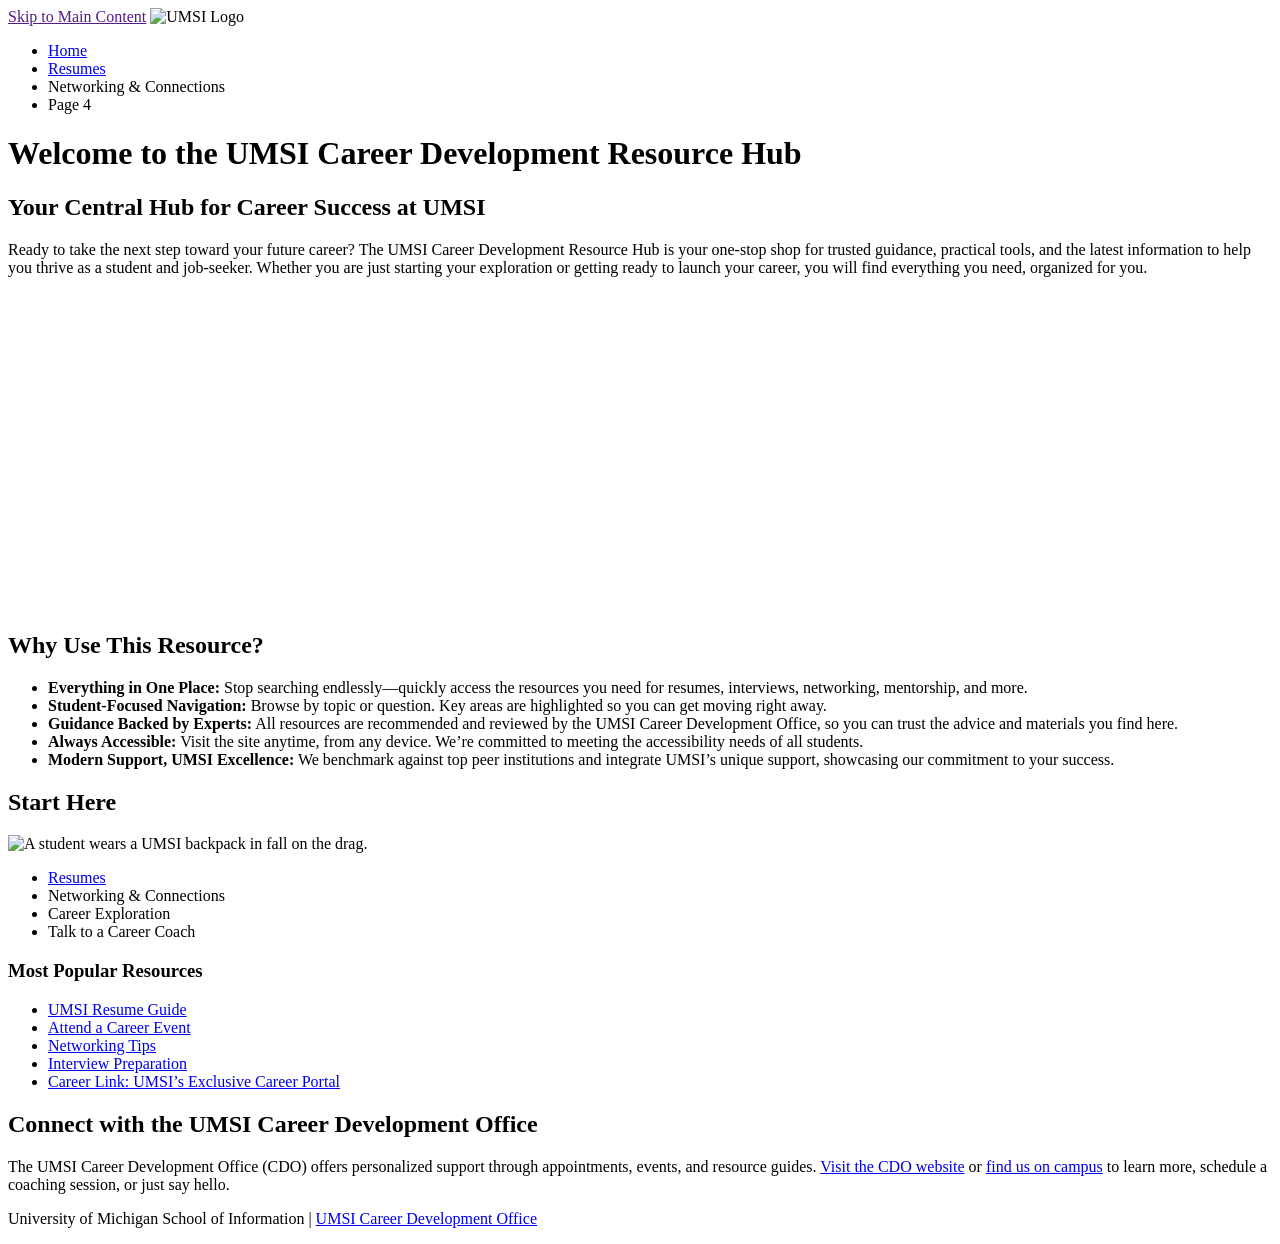
==== index.html @ 0fbd6847 "Add files via upload" ====
<!DOCTYPE html>
<html lang="en">
<head>
    <meta charset="UTF-8">
    <meta name="viewport" content="width=device-width, initial-scale=1.0">
    <title>MSI Career Development Resource Hub</title>
</head>
<body>

    <header>
  <a href = "">Skip to Main Content</a>
        <img src="images/UMSI_signature_vertical_informal_solidblue.jpg" alt="UMSI Logo">
        <nav>
            <ul>
                <li><a href = "index.html">Home</a></li>
                <li><a href = "resume.html">Resumes</a></li>
                <li><a>Networking & Connections</a></li>
                <li><a>Page 4</a></li>
            </ul>
        </nav>
    <h1>Welcome to the UMSI Career Development Resource Hub</h1>

    </header>
    <main>
    <section>
      <h2>Your Central Hub for Career Success at UMSI</h2>
      <p>
        Ready to take the next step toward your future career? The UMSI Career Development Resource Hub is your one-stop shop for trusted guidance, practical tools, and the latest information to help you thrive as a student and job-seeker. Whether you are just starting your exploration or getting ready to launch your career, you will find everything you need, organized for you.
      </p>
      <iframe width="560" height="315" src="https://www.youtube.com/embed/GSjGeDYJ5Nk?si=qhxJPRTIT___x8hG" title="YouTube video player" frameborder="0" allow="accelerometer; autoplay; clipboard-write; encrypted-media; gyroscope; picture-in-picture; web-share" referrerpolicy="strict-origin-when-cross-origin" allowfullscreen></iframe>
    </section>

    <section>
      <h2>Why Use This Resource?</h2>


      <ul>
        <li><strong>Everything in One Place:</strong> Stop searching endlessly—quickly access the resources you need for resumes, interviews, networking, mentorship, and more.</li>
        <li><strong>Student-Focused Navigation:</strong> Browse by topic or question. Key areas are highlighted so you can get moving right away.</li>
        <li><strong>Guidance Backed by Experts:</strong> All resources are recommended and reviewed by the UMSI Career Development Office, so you can trust the advice and materials you find here.</li>
        <li><strong>Always Accessible:</strong> Visit the site anytime, from any device. We’re committed to meeting the accessibility needs of all students.</li>
        <li><strong>Modern Support, UMSI Excellence:</strong> We benchmark against top peer institutions and integrate UMSI’s unique support, showcasing our commitment to your success.</li>
      </ul>
    </section>
        <section>
      <h2>Start Here</h2>
      <div>
        <img src="images/UMSI_CampusFall_UMSIBackpack_02.jpg" alt="A student wears a UMSI backpack in fall on the drag.">
        <ul>
            <li><a href="resume.html">Resumes</a></li>
            <li><a>Networking & Connections</a></li>
            <li><a>Career Exploration</a></li>
            <li><a>Talk to a Career Coach</a></li>
        </ul>
       

      </div>
      <div>
        <h3>Most Popular Resources</h3>
        <ul>
          <li><a href="https://docs.google.com/document/d/1_1GfDJyVGIgE82MZjVhuWT_aB_2Hcj1NN62FUCXoR_o/edit?tab=t.0" target="_blank">UMSI Resume Guide</a></li>
          <li><a href="https://umich.instructure.com/courses/137916/pages/attend-an-event" target="_blank">Attend a Career Event</a></li>
          <li><a href="https://docs.google.com/document/d/18HMt79BU8ovGf9z7_P7No5tuwUS6qHNW5u0sgrepLtE/edit?tab=t.0" target="_blank">Networking Tips</a></li>
          <li><a href="https://docs.google.com/presentation/d/15n-XqsFEntdbkZz89K-ohf7Or1NnCt5CQNDG-6fh2a0/edit?usp=sharing"target="_blank">Interview Preparation</a></li>
          <li><a href="https://si-umich.12twenty.com/Login" target="_blank">Career Link: UMSI’s Exclusive Career Portal</a></li>
        </ul>
      </div>
    </section>
    <section>
      <h2>Connect with the UMSI Career Development Office</h2>
      <p>
        The UMSI Career Development Office (CDO) offers personalized support through appointments, events, and resource guides. <a href="https://umich.instructure.com/courses/137916" target="_blank">Visit the CDO website</a> or <a href="https://www.si.umich.edu/about-umsi/getting-umsi" target="_blank">find us on campus</a> to learn more, schedule a coaching session, or just say hello.
      </p>
    </section>
       
        <!-- Content taken & modified from UMGPT with the prompt, "Write me a webpage of intro content to help meet the following requirements - this is for the home page": and then pasted in the client objectives & project requirements"
        UMGPT. (2025). UMGPT ( GPT-4.1 August 25th version) [Large language model]. -->
    </main>
    <footer>
        <p>University of Michigan School of Information | <a href="https://umich.instructure.com/courses/137916">UMSI Career Development Office </a></p>
        </footer>
</body>
</html>
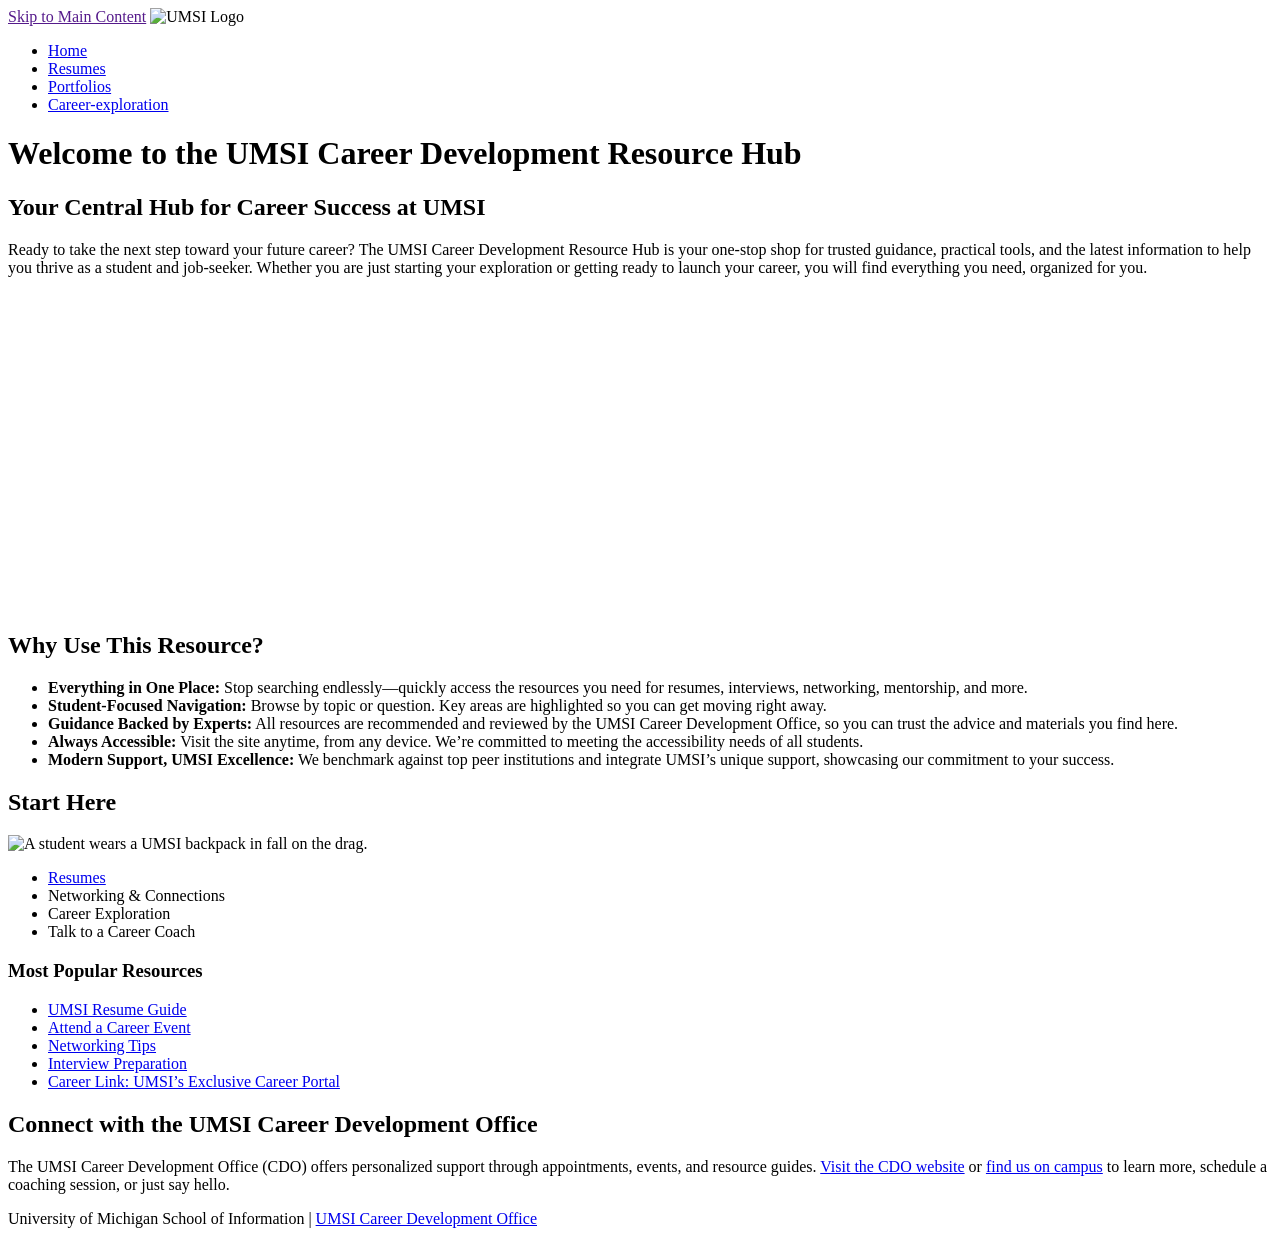
==== commit 16c5b6bb: "Add files via upload" ====
--- a/index.html
+++ b/index.html
@@ -14,8 +14,8 @@
             <ul>
                 <li><a href = "index.html">Home</a></li>
                 <li><a href = "resume.html">Resumes</a></li>
-                <li><a>Networking & Connections</a></li>
-                <li><a>Page 4</a></li>
+                <li><a href = "portfolios.html">Portfolios</a></li>
+                <li><a href = "career-exploration.html">Career-exploration</a></li>
             </ul>
         </nav>
     <h1>Welcome to the UMSI Career Development Resource Hub</h1>
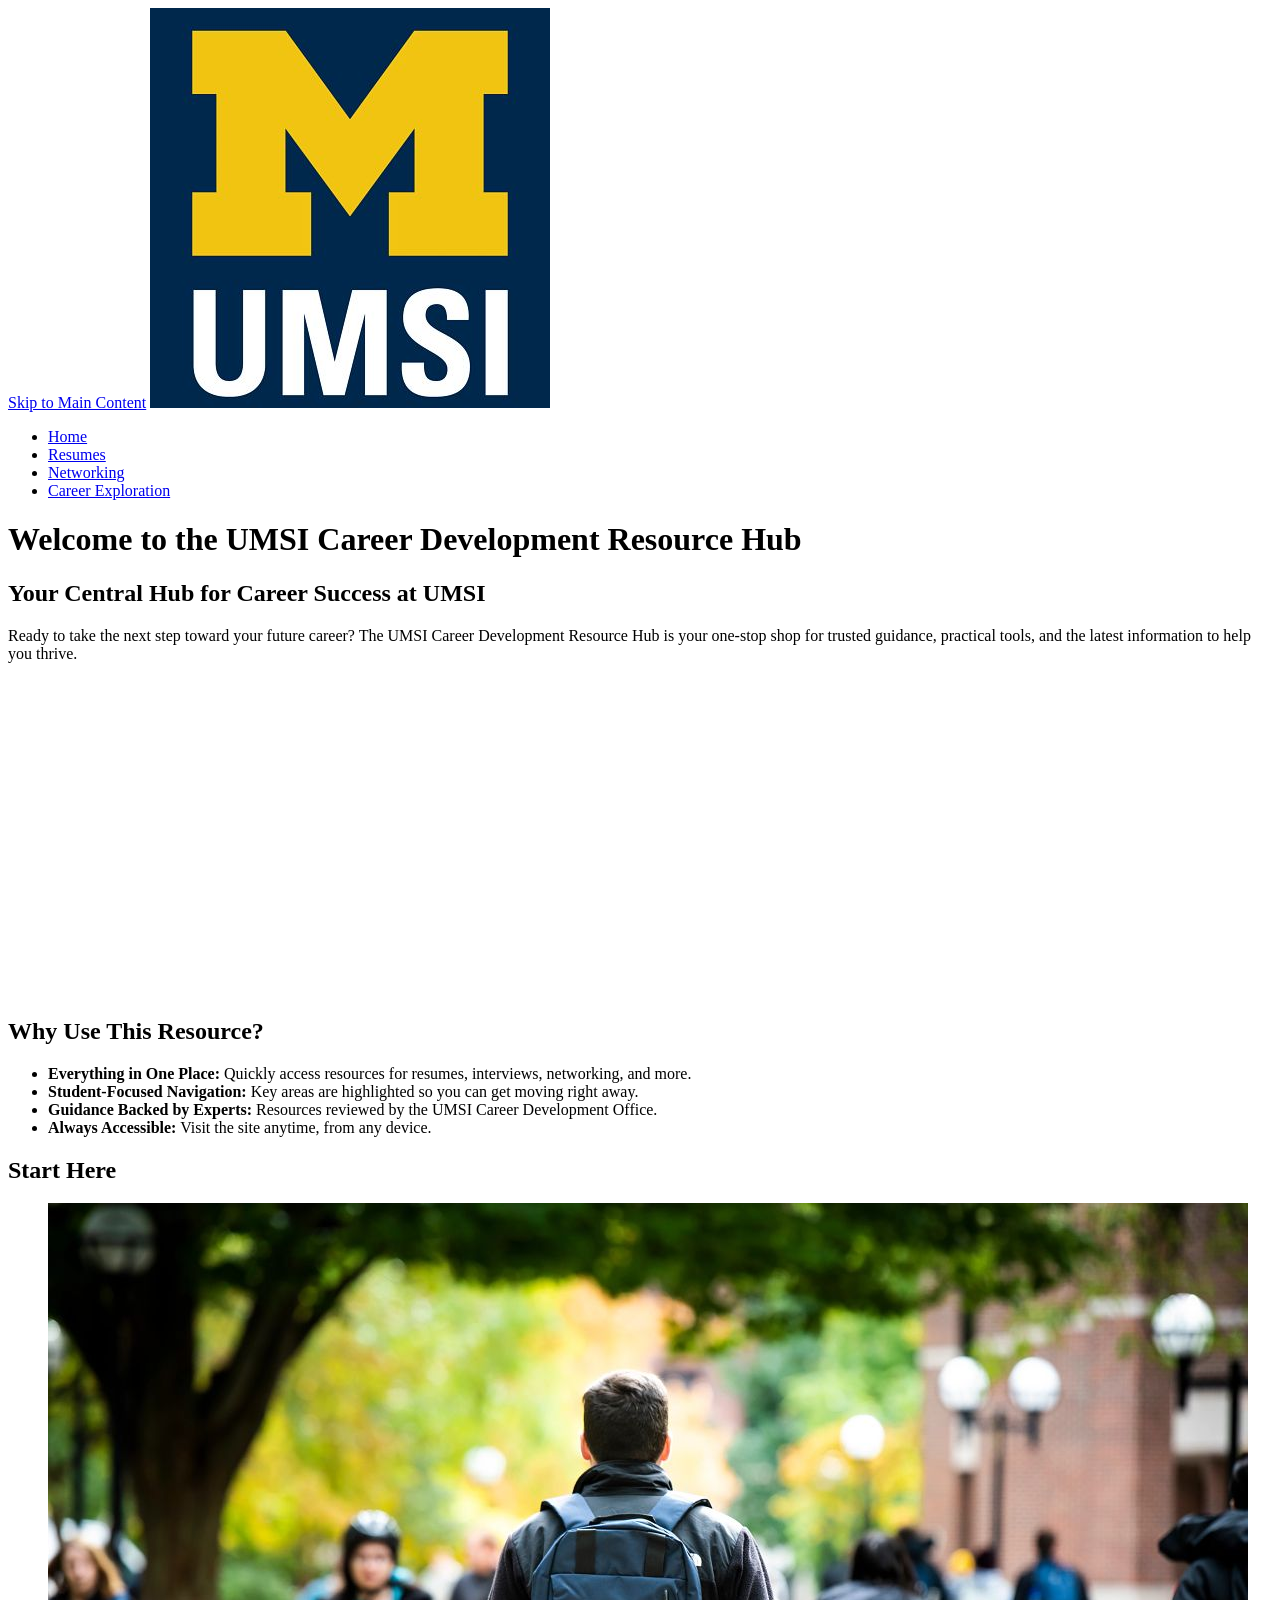
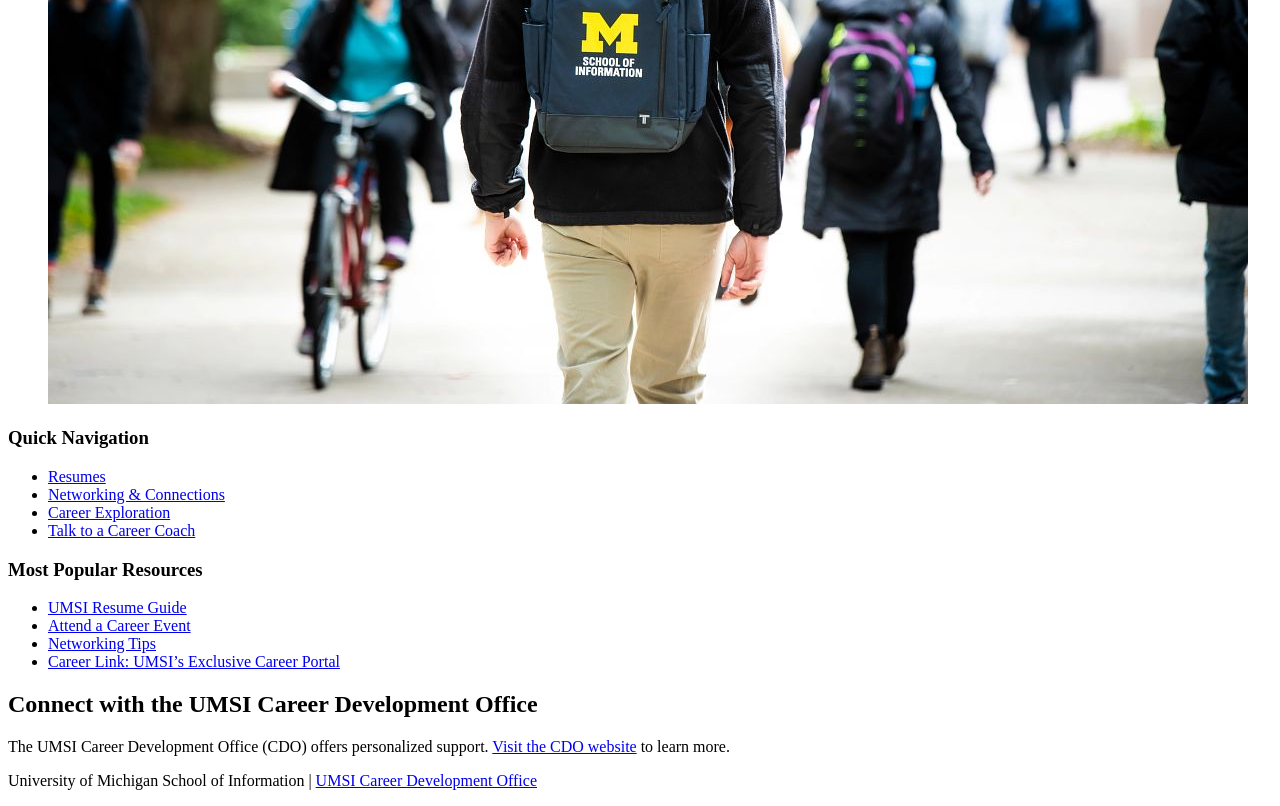
==== commit c73ca0d8: "Add files via upload" ====
--- a/index.html
+++ b/index.html
@@ -8,76 +8,76 @@
 <body>
 
     <header>
-  <a href = "">Skip to Main Content</a>
-        <img src="images/UMSI_signature_vertical_informal_solidblue.jpg" alt="UMSI Logo">
+        <a href="#main">Skip to Main Content</a>
+        <img src="images/UMSI_signature_vertical_informal_solidblue.jpg" alt="University of Michigan School of Information Logo">
         <nav>
             <ul>
-                <li><a href = "index.html">Home</a></li>
-                <li><a href = "resume.html">Resumes</a></li>
-                <li><a href = "portfolios.html">Portfolios</a></li>
-                <li><a href = "career-exploration.html">Career-exploration</a></li>
+                <li><a href="index.html" aria-current="page">Home</a></li>
+                <li><a href="resume.html">Resumes</a></li>
+                <li><a href="networking.html">Networking</a></li>
+                <li><a href="career_exploration.html">Career Exploration</a></li>
             </ul>
         </nav>
-    <h1>Welcome to the UMSI Career Development Resource Hub</h1>
+        <h1>Welcome to the UMSI Career Development Resource Hub</h1>
+    </header>
 
-    </header>
-    <main>
-    <section>
-      <h2>Your Central Hub for Career Success at UMSI</h2>
-      <p>
-        Ready to take the next step toward your future career? The UMSI Career Development Resource Hub is your one-stop shop for trusted guidance, practical tools, and the latest information to help you thrive as a student and job-seeker. Whether you are just starting your exploration or getting ready to launch your career, you will find everything you need, organized for you.
-      </p>
-      <iframe width="560" height="315" src="https://www.youtube.com/embed/GSjGeDYJ5Nk?si=qhxJPRTIT___x8hG" title="YouTube video player" frameborder="0" allow="accelerometer; autoplay; clipboard-write; encrypted-media; gyroscope; picture-in-picture; web-share" referrerpolicy="strict-origin-when-cross-origin" allowfullscreen></iframe>
-    </section>
+    <main id="main">
+        <section>
+            <h2>Your Central Hub for Career Success at UMSI</h2>
+            <p>
+                Ready to take the next step toward your future career? The UMSI Career Development Resource Hub is your one-stop shop for trusted guidance, practical tools, and the latest information to help you thrive.
+            </p>
+            <iframe width="560" height="315" src="https://www.youtube.com/embed/GSjGeDYJ5Nk?si=qhxJPRTIT___x8hG" title="Introduction to UMSI Career Services" frameborder="0" allow="accelerometer; autoplay; clipboard-write; encrypted-media; gyroscope; picture-in-picture; web-share" referrerpolicy="strict-origin-when-cross-origin" allowfullscreen></iframe>
+        </section>
 
-    <section>
-      <h2>Why Use This Resource?</h2>
+        <section>
+            <h2>Why Use This Resource?</h2>
+            <ul>
+                <li><strong>Everything in One Place:</strong> Quickly access resources for resumes, interviews, networking, and more.</li>
+                <li><strong>Student-Focused Navigation:</strong> Key areas are highlighted so you can get moving right away.</li>
+                <li><strong>Guidance Backed by Experts:</strong> Resources reviewed by the UMSI Career Development Office.</li>
+                <li><strong>Always Accessible:</strong> Visit the site anytime, from any device.</li>
+            </ul>
+        </section>
 
+        <section>
+            <h2>Start Here</h2>
+            <figure>
+                <img src="images/UMSI_CampusFall_UMSIBackpack_02.jpg" alt="A student wearing a UMSI backpack walking on campus during fall.">
+            </figure>
+            
+            <div>
+                <h3>Quick Navigation</h3>
+                <ul>
+                    <li><a href="resume.html">Resumes</a></li>
+                    <li><a href="networking.html">Networking & Connections</a></li>
+                    <li><a href="career-exploration.html">Career Exploration</a></li>
+                    <li><a href="https://si-umich.12twenty.com/Login" target="_blank">Talk to a Career Coach</a></li>
+                </ul>
+            </div>
 
-      <ul>
-        <li><strong>Everything in One Place:</strong> Stop searching endlessly—quickly access the resources you need for resumes, interviews, networking, mentorship, and more.</li>
-        <li><strong>Student-Focused Navigation:</strong> Browse by topic or question. Key areas are highlighted so you can get moving right away.</li>
-        <li><strong>Guidance Backed by Experts:</strong> All resources are recommended and reviewed by the UMSI Career Development Office, so you can trust the advice and materials you find here.</li>
-        <li><strong>Always Accessible:</strong> Visit the site anytime, from any device. We’re committed to meeting the accessibility needs of all students.</li>
-        <li><strong>Modern Support, UMSI Excellence:</strong> We benchmark against top peer institutions and integrate UMSI’s unique support, showcasing our commitment to your success.</li>
-      </ul>
-    </section>
+            <div>
+                <h3>Most Popular Resources</h3>
+                <ul>
+                    <li><a href="https://docs.google.com/document/d/1_1GfDJyVGIgE82MZjVhuWT_aB_2Hcj1NN62FUCXoR_o/edit?tab=t.0" target="_blank">UMSI Resume Guide</a></li>
+                    <li><a href="https://umich.instructure.com/courses/137916/pages/attend-an-event" target="_blank">Attend a Career Event</a></li>
+                    <li><a href="https://docs.google.com/document/d/18HMt79BU8ovGf9z7_P7No5tuwUS6qHNW5u0sgrepLtE/edit?tab=t.0" target="_blank">Networking Tips</a></li>
+                    <li><a href="https://si-umich.12twenty.com/Login" target="_blank">Career Link: UMSI’s Exclusive Career Portal</a></li>
+                </ul>
+            </div>
+        </section>
+
         <section>
-      <h2>Start Here</h2>
-      <div>
-        <img src="images/UMSI_CampusFall_UMSIBackpack_02.jpg" alt="A student wears a UMSI backpack in fall on the drag.">
-        <ul>
-            <li><a href="resume.html">Resumes</a></li>
-            <li><a>Networking & Connections</a></li>
-            <li><a>Career Exploration</a></li>
-            <li><a>Talk to a Career Coach</a></li>
-        </ul>
-       
+            <h2>Connect with the UMSI Career Development Office</h2>
+            <p>
+                The UMSI Career Development Office (CDO) offers personalized support. <a href="https://umich.instructure.com/courses/137916" target="_blank">Visit the CDO website</a> to learn more.
+            </p>
+        </section>
+        
+        </main>
 
-      </div>
-      <div>
-        <h3>Most Popular Resources</h3>
-        <ul>
-          <li><a href="https://docs.google.com/document/d/1_1GfDJyVGIgE82MZjVhuWT_aB_2Hcj1NN62FUCXoR_o/edit?tab=t.0" target="_blank">UMSI Resume Guide</a></li>
-          <li><a href="https://umich.instructure.com/courses/137916/pages/attend-an-event" target="_blank">Attend a Career Event</a></li>
-          <li><a href="https://docs.google.com/document/d/18HMt79BU8ovGf9z7_P7No5tuwUS6qHNW5u0sgrepLtE/edit?tab=t.0" target="_blank">Networking Tips</a></li>
-          <li><a href="https://docs.google.com/presentation/d/15n-XqsFEntdbkZz89K-ohf7Or1NnCt5CQNDG-6fh2a0/edit?usp=sharing"target="_blank">Interview Preparation</a></li>
-          <li><a href="https://si-umich.12twenty.com/Login" target="_blank">Career Link: UMSI’s Exclusive Career Portal</a></li>
-        </ul>
-      </div>
-    </section>
-    <section>
-      <h2>Connect with the UMSI Career Development Office</h2>
-      <p>
-        The UMSI Career Development Office (CDO) offers personalized support through appointments, events, and resource guides. <a href="https://umich.instructure.com/courses/137916" target="_blank">Visit the CDO website</a> or <a href="https://www.si.umich.edu/about-umsi/getting-umsi" target="_blank">find us on campus</a> to learn more, schedule a coaching session, or just say hello.
-      </p>
-    </section>
-       
-        <!-- Content taken & modified from UMGPT with the prompt, "Write me a webpage of intro content to help meet the following requirements - this is for the home page": and then pasted in the client objectives & project requirements"
-        UMGPT. (2025). UMGPT ( GPT-4.1 August 25th version) [Large language model]. -->
-    </main>
     <footer>
         <p>University of Michigan School of Information | <a href="https://umich.instructure.com/courses/137916">UMSI Career Development Office </a></p>
-        </footer>
+    </footer>
 </body>
-</html>
+</html>
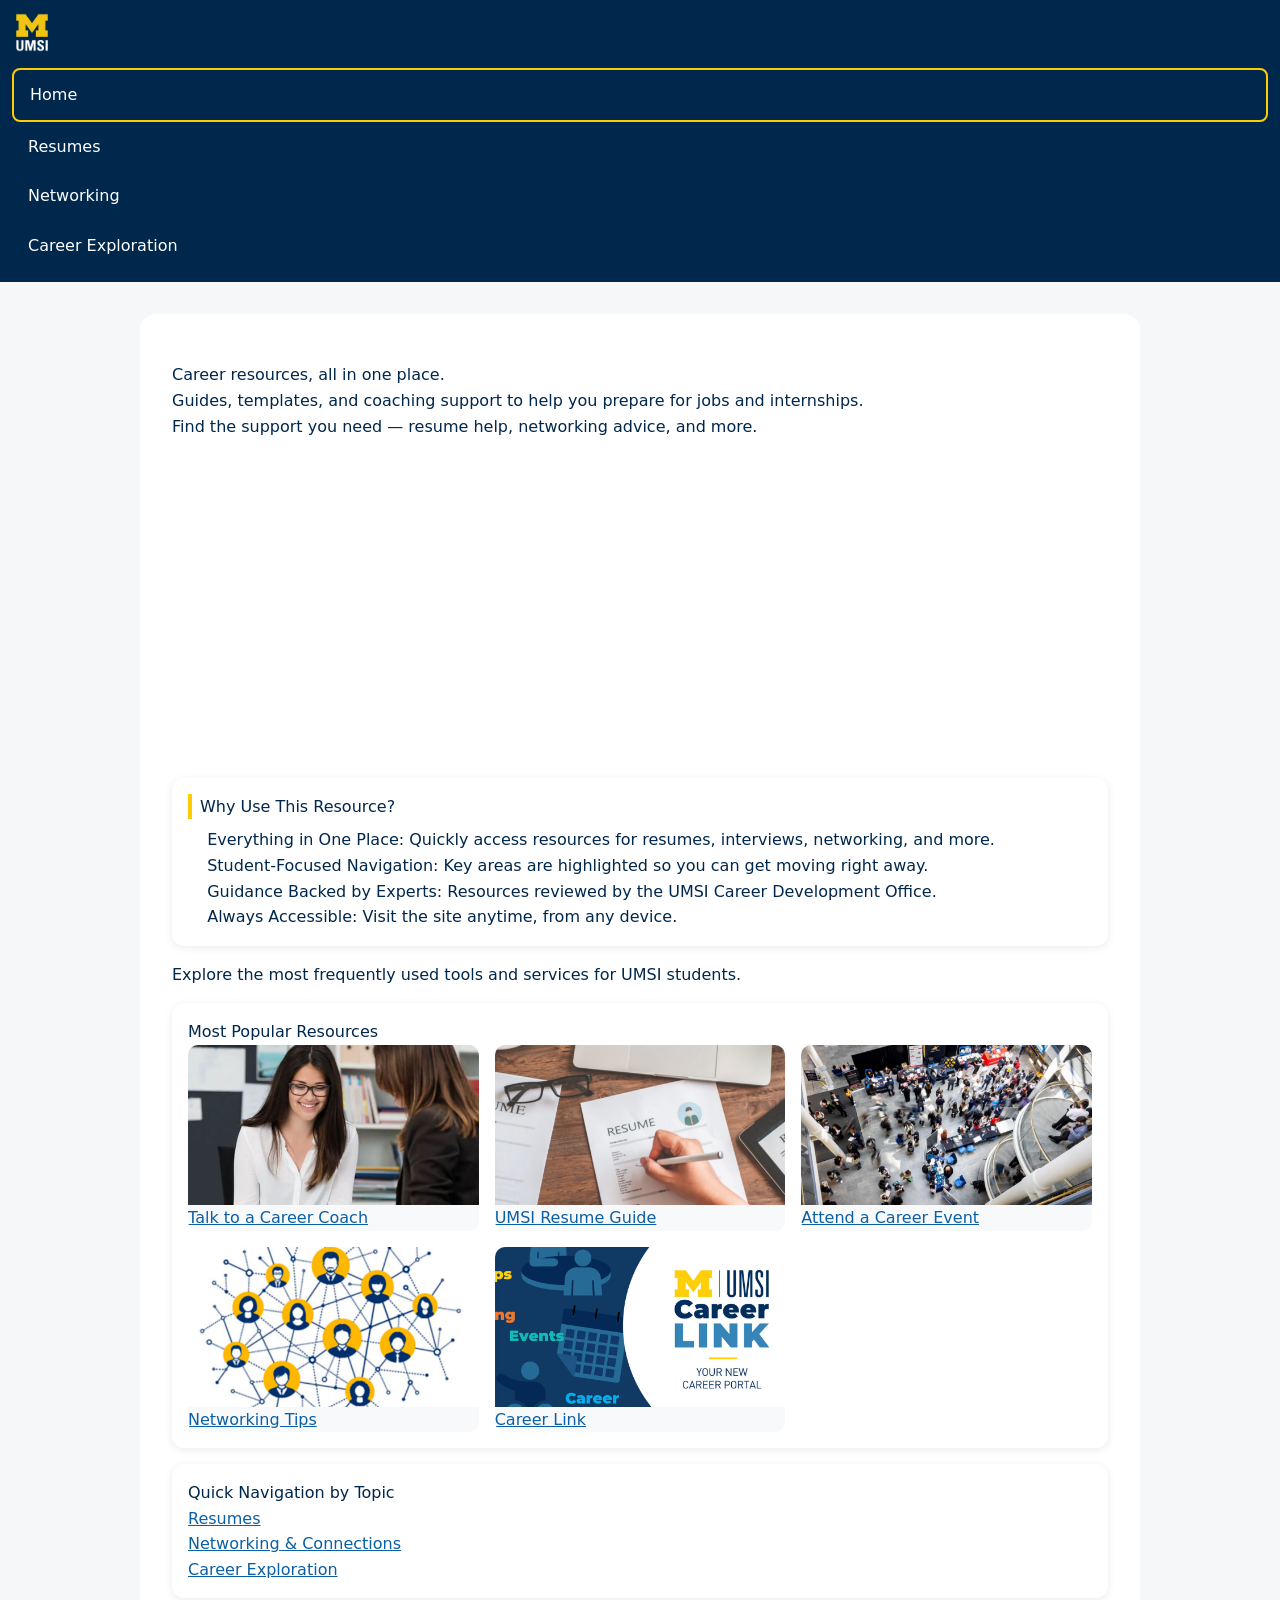
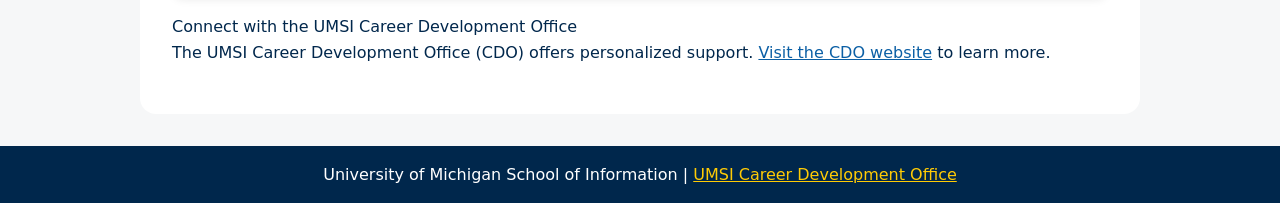
==== commit a4a1c623: "Add files via upload" ====
--- a/index.html
+++ b/index.html
@@ -1,83 +1,163 @@
 <!DOCTYPE html>
 <html lang="en">
+
 <head>
     <meta charset="UTF-8">
     <meta name="viewport" content="width=device-width, initial-scale=1.0">
     <title>MSI Career Development Resource Hub</title>
+    <link rel="stylesheet" href="css/html5reset.css">
+    <link rel="stylesheet" href="css/style.css">
+
 </head>
+
 <body>
 
-    <header>
-        <a href="#main">Skip to Main Content</a>
-        <img src="images/UMSI_signature_vertical_informal_solidblue.jpg" alt="University of Michigan School of Information Logo">
-        <nav>
-            <ul>
-                <li><a href="index.html" aria-current="page">Home</a></li>
-                <li><a href="resume.html">Resumes</a></li>
-                <li><a href="networking.html">Networking</a></li>
-                <li><a href="career_exploration.html">Career Exploration</a></li>
-            </ul>
-        </nav>
-        <h1>Welcome to the UMSI Career Development Resource Hub</h1>
+    <a href="#main" class="skip-link">Skip to Main Content</a>
+
+    <header class="site-header">
+
+        <div class="header-grid">
+            <a href="index.html" class="logo-link">
+                <img src="images/UMSI_signature_vertical_informal_solidblue.jpg"
+                    alt="University of Michigan School of Information Logo" class="site-logo">
+            </a>
+
+            <nav class="main-nav" aria-label="Main navigation">
+                <ul class="nav-list">
+                    <li><a href="index.html" aria-current="page">Home</a></li>
+                    <li><a href="resume.html">Resumes</a></li>
+                    <li><a href="networking.html">Networking</a></li>
+                    <li><a href="career_exploration.html">Career Exploration</a></li>
+                </ul>
+            </nav>
+        </div>
+
     </header>
 
-    <main id="main">
-        <section>
-            <h2>Your Central Hub for Career Success at UMSI</h2>
-            <p>
-                Ready to take the next step toward your future career? The UMSI Career Development Resource Hub is your one-stop shop for trusted guidance, practical tools, and the latest information to help you thrive.
-            </p>
-            <iframe width="560" height="315" src="https://www.youtube.com/embed/GSjGeDYJ5Nk?si=qhxJPRTIT___x8hG" title="Introduction to UMSI Career Services" frameborder="0" allow="accelerometer; autoplay; clipboard-write; encrypted-media; gyroscope; picture-in-picture; web-share" referrerpolicy="strict-origin-when-cross-origin" allowfullscreen></iframe>
+
+    <main id="main" class="container themed-bg">
+
+        <!-- HERO: Grid (text + video) -->
+        <section class="hero-grid">
+            <div class="hero-text">
+                <h2>Career resources, all in one place.</h2>
+                <p class="lede">Guides, templates, and coaching support to help you prepare for jobs and internships.
+                </p>
+                <p class="hero-cta">Find the support you need — resume help, networking advice, and more.</p>
+
+
+            </div>
+
+
+            <div class="hero-video">
+                <div class="video-wrap">
+                    <iframe width="560" height="315" src="https://www.youtube.com/embed/GSjGeDYJ5Nk?si=qhxJPRTIT___x8hG"
+                        title="Introduction to UMSI Career Services" frameborder="0"
+                        allow="accelerometer; autoplay; clipboard-write; encrypted-media; gyroscope; picture-in-picture; web-share"
+                        referrerpolicy="strict-origin-when-cross-origin" allowfullscreen></iframe>
+                </div>
+            </div>
         </section>
 
-        <section>
+
+
+
+        <section class="card">
             <h2>Why Use This Resource?</h2>
-            <ul>
-                <li><strong>Everything in One Place:</strong> Quickly access resources for resumes, interviews, networking, and more.</li>
-                <li><strong>Student-Focused Navigation:</strong> Key areas are highlighted so you can get moving right away.</li>
-                <li><strong>Guidance Backed by Experts:</strong> Resources reviewed by the UMSI Career Development Office.</li>
+            <ul class="bullets">
+                <li><strong>Everything in One Place:</strong> Quickly access resources for resumes, interviews,
+                    networking, and more.</li>
+                <li><strong>Student-Focused Navigation:</strong> Key areas are highlighted so you can get moving right
+                    away.</li>
+                <li><strong>Guidance Backed by Experts:</strong> Resources reviewed by the UMSI Career Development
+                    Office.</li>
                 <li><strong>Always Accessible:</strong> Visit the site anytime, from any device.</li>
             </ul>
         </section>
 
+
+
+
         <section>
-            <h2>Start Here</h2>
-            <figure>
-                <img src="images/UMSI_CampusFall_UMSIBackpack_02.jpg" alt="A student wearing a UMSI backpack walking on campus during fall.">
-            </figure>
-            
-            <div>
-                <h3>Quick Navigation</h3>
-                <ul>
+            <p class="section-intro">
+                Explore the most frequently used tools and services for UMSI students.
+            </p>
+
+
+            <section class="card" aria-label="Most Popular Resources">
+                <h3>Most Popular Resources</h3>
+
+                <ul class="popular-grid">
+
+                    <li>
+                        <a href="https://si-umich.12twenty.com/Login" target="_blank">
+                            <img src="images/popular_talkCoach.jpg" alt="Talk to a Career Coach">
+                            <span>Talk to a Career Coach</span>
+                        </a>
+                    </li>
+
+                    <li>
+                        <a href="https://docs.google.com/document/d/1_1GfDJyVGIgE82MZjVhuWT_aB_2Hcj1NN62FUCXoR_o/edit?tab=t.0"
+                            target="_blank">
+                            <img src="images/popular_resumeGuide.jpg" alt="UMSI Resume Guide">
+                            <span>UMSI Resume Guide</span>
+                        </a>
+                    </li>
+
+                    <li>
+                        <a href="https://umich.instructure.com/courses/137916/pages/attend-an-event" target="_blank">
+                            <img src="images/popular_careerEvent.jpg" alt="Attend a Career Event">
+                            <span>Attend a Career Event</span>
+                        </a>
+                    </li>
+
+                    <li>
+                        <a href="https://docs.google.com/document/d/18HMt79BU8ovGf9z7_P7No5tuwUS6qHNW5u0sgrepLtE/edit?tab=t.0"
+                            target="_blank">
+                            <img src="images/popular_networking.jpg" alt="Networking Tips">
+                            <span>Networking Tips</span>
+                        </a>
+                    </li>
+
+                    <li>
+                        <a href="https://si-umich.12twenty.com/Login" target="_blank">
+                            <img src="images/popular_careerLink.jpg" alt="Career Link Portal">
+                            <span>Career Link</span>
+                        </a>
+                    </li>
+
+                </ul>
+            </section>
+
+
+
+
+            <section class="card" aria-label="Quick Navigation">
+                <h3>Quick Navigation by Topic</h3>
+                <ul class="resource-list">
                     <li><a href="resume.html">Resumes</a></li>
                     <li><a href="networking.html">Networking & Connections</a></li>
-                    <li><a href="career-exploration.html">Career Exploration</a></li>
-                    <li><a href="https://si-umich.12twenty.com/Login" target="_blank">Talk to a Career Coach</a></li>
+                    <li><a href="career_exploration.html">Career Exploration</a></li>
                 </ul>
-            </div>
-
-            <div>
-                <h3>Most Popular Resources</h3>
-                <ul>
-                    <li><a href="https://docs.google.com/document/d/1_1GfDJyVGIgE82MZjVhuWT_aB_2Hcj1NN62FUCXoR_o/edit?tab=t.0" target="_blank">UMSI Resume Guide</a></li>
-                    <li><a href="https://umich.instructure.com/courses/137916/pages/attend-an-event" target="_blank">Attend a Career Event</a></li>
-                    <li><a href="https://docs.google.com/document/d/18HMt79BU8ovGf9z7_P7No5tuwUS6qHNW5u0sgrepLtE/edit?tab=t.0" target="_blank">Networking Tips</a></li>
-                    <li><a href="https://si-umich.12twenty.com/Login" target="_blank">Career Link: UMSI’s Exclusive Career Portal</a></li>
-                </ul>
-            </div>
+            </section>
         </section>
 
-        <section>
+
+        <section class="callout">
             <h2>Connect with the UMSI Career Development Office</h2>
             <p>
-                The UMSI Career Development Office (CDO) offers personalized support. <a href="https://umich.instructure.com/courses/137916" target="_blank">Visit the CDO website</a> to learn more.
+                The UMSI Career Development Office (CDO) offers personalized support. <a
+                    href="https://umich.instructure.com/courses/137916" target="_blank">Visit the CDO website</a> to
+                learn more.
             </p>
         </section>
-        
-        </main>
 
-    <footer>
-        <p>University of Michigan School of Information | <a href="https://umich.instructure.com/courses/137916">UMSI Career Development Office </a></p>
+    </main>
+
+    <footer class="site-footer">
+        <p>University of Michigan School of Information | <a href="https://umich.instructure.com/courses/137916">UMSI
+                Career Development Office </a></p>
     </footer>
 </body>
+
 </html>
--- a/css/style.css
+++ b/css/style.css
@@ -0,0 +1,271 @@
+/* ======================================================
+   BASE STYLES
+====================================================== */
+
+body{
+  font-family: system-ui, -apple-system, Segoe UI, Roboto, Arial, sans-serif;
+  line-height: 1.6;
+  margin: 0;
+  color: #00274C;
+  background: #f6f7f8;
+}
+
+.container{
+  width: min(1000px, 100%);
+  margin: 2rem auto;
+  padding: 2rem;
+  background: white;
+  border-radius: 16px;
+}
+
+
+img{
+  max-width: 100%;
+  height: auto;
+  display: block;
+}
+
+a{
+  color: #0b5fa5;
+}
+
+a:hover{
+  text-decoration: none;
+}
+
+section{
+  margin: 1rem 0;
+}
+
+
+/* ======================================================
+   ACCESSIBILITY
+====================================================== */
+
+.skip-link{
+  position: absolute;
+  top: -40px;
+  left: 0;
+
+  background: #00274C;  
+  color: white;
+  padding: 0.5rem 0.75rem;
+  text-decoration: none;
+}
+
+.skip-link:focus{
+  top: 0;
+  outline: 3px dashed #FFCB05;  
+  outline-offset: 3px;
+}
+
+
+/* ======================================================
+   HEADER (GRID)
+====================================================== */
+
+.site-header{
+  background: #00274C;
+  padding: 0.75rem;
+}
+
+.header-grid{
+  display: grid;
+  gap: 1rem;
+}
+
+.site-logo{
+  max-width: 40px;
+}
+
+
+/* ======================================================
+   NAVIGATION (FLEX)
+====================================================== */
+
+.nav-list{
+  list-style: none;
+  padding: 0;
+  margin: 0;
+  display: flex;
+  flex-direction: column;
+}
+
+.nav-list a{
+  display: block;
+  padding: 0.75rem 1rem;
+  color: white;
+  text-decoration: none;
+  border-radius: 8px;
+}
+
+.nav-list a:hover,
+.nav-list a:focus-visible{
+  background: #FFCB05;
+  color: #00274C;
+}
+
+.nav-list a[aria-current="page"]{
+  border: 2px solid #FFCB05;
+}
+
+
+/* ======================================================
+   CARD (Reusable)
+====================================================== */
+
+.card{
+  background: white;
+  padding: 1rem;
+  border-radius: 12px;
+  box-shadow: 0 2px 8px rgba(0,0,0,0.08);
+}
+
+.card h2{
+  border-left: 4px solid #FFCB05;
+  padding-left: 0.5rem;
+}
+
+
+/* ======================================================
+   LIST STYLE
+====================================================== */
+
+.bullets{
+  padding-left: 1.2rem;
+  margin-top: 0.5rem;
+}
+
+
+/* ======================================================
+   INDEX PAGE GRID
+====================================================== */
+
+.popular-grid{
+  list-style: none;
+  padding: 0;
+  margin: 0;
+
+  display: grid;
+  gap: 1rem;
+  grid-template-columns: repeat(auto-fit, minmax(220px, 1fr));
+}
+
+.popular-grid li{
+  background: #f8f9fa;
+  border-radius: 10px;
+  overflow: hidden;
+}
+
+.popular-grid img{
+  width: 100%;
+  height: 160px;
+  object-fit: cover;
+}
+
+
+/* ======================================================
+   RESUME PAGE (Grid Example #1)
+====================================================== */
+
+.page-resume .resume-resource-list{
+  list-style: none;
+  padding: 0;
+  margin: 1rem 0 0;
+
+  display: grid;
+  gap: 1rem;
+}
+
+.page-resume .resource-item{
+  display: grid;
+  grid-template-columns: 2fr 3fr ;
+  gap: 0.5rem 1rem;
+
+  background: #f8f9fa;
+  padding: 1rem;
+  border-radius: 10px;
+}
+
+.page-resume .resource-title{
+  font-weight: 600;
+}
+
+
+/* ======================================================
+   NETWORKING PAGE (Grid Example #2)
+====================================================== */
+
+.page-networking .image-grid{
+  display: grid;
+  gap: 1rem;
+  grid-template-columns: repeat(auto-fit, minmax(180px, 1fr));
+}
+
+.page-networking .image-grid figure{
+  margin: 0;
+  aspect-ratio: 4 / 3;
+  overflow: hidden;
+  border-radius: 12px;
+}
+
+.page-networking .image-grid img{
+  width: 100%;
+  height: 100%;
+  object-fit: cover;
+}
+
+
+/* ======================================================
+   CAREER PAGE (Grid Example #3 — Main RWD layout)
+====================================================== */
+
+/* Layout: main + aside */
+.page-career .career-layout{
+  display: grid;
+  gap: 2rem;
+  grid-template-columns: 2fr 1fr;
+}
+
+.page-career .career-aside .card{
+  background: rgba(255, 203, 5, 0.12);  /* soft maize */
+}
+
+
+/* Layout: cards inside main */
+.page-career .career-main{
+  display: grid;
+  gap: 1.5rem;
+}
+
+/* Make assessment span full width */
+.page-career .career-card--assessment{
+  grid-column: 1 / -1;
+}
+
+/* Center image */
+.page-career .career-figure{
+  text-align: center;
+}
+
+.page-career .career-figure img{
+  margin: 0 auto;
+  max-width: 450px;
+}
+
+
+/* ======================================================
+   FOOTER
+====================================================== */
+
+.site-footer{
+  background: #00274C;
+  color: white;
+  text-align: center;
+  padding: 1rem;
+  margin-top: 2rem;
+}
+
+.site-footer a{
+  color: #FFCB05;
+}
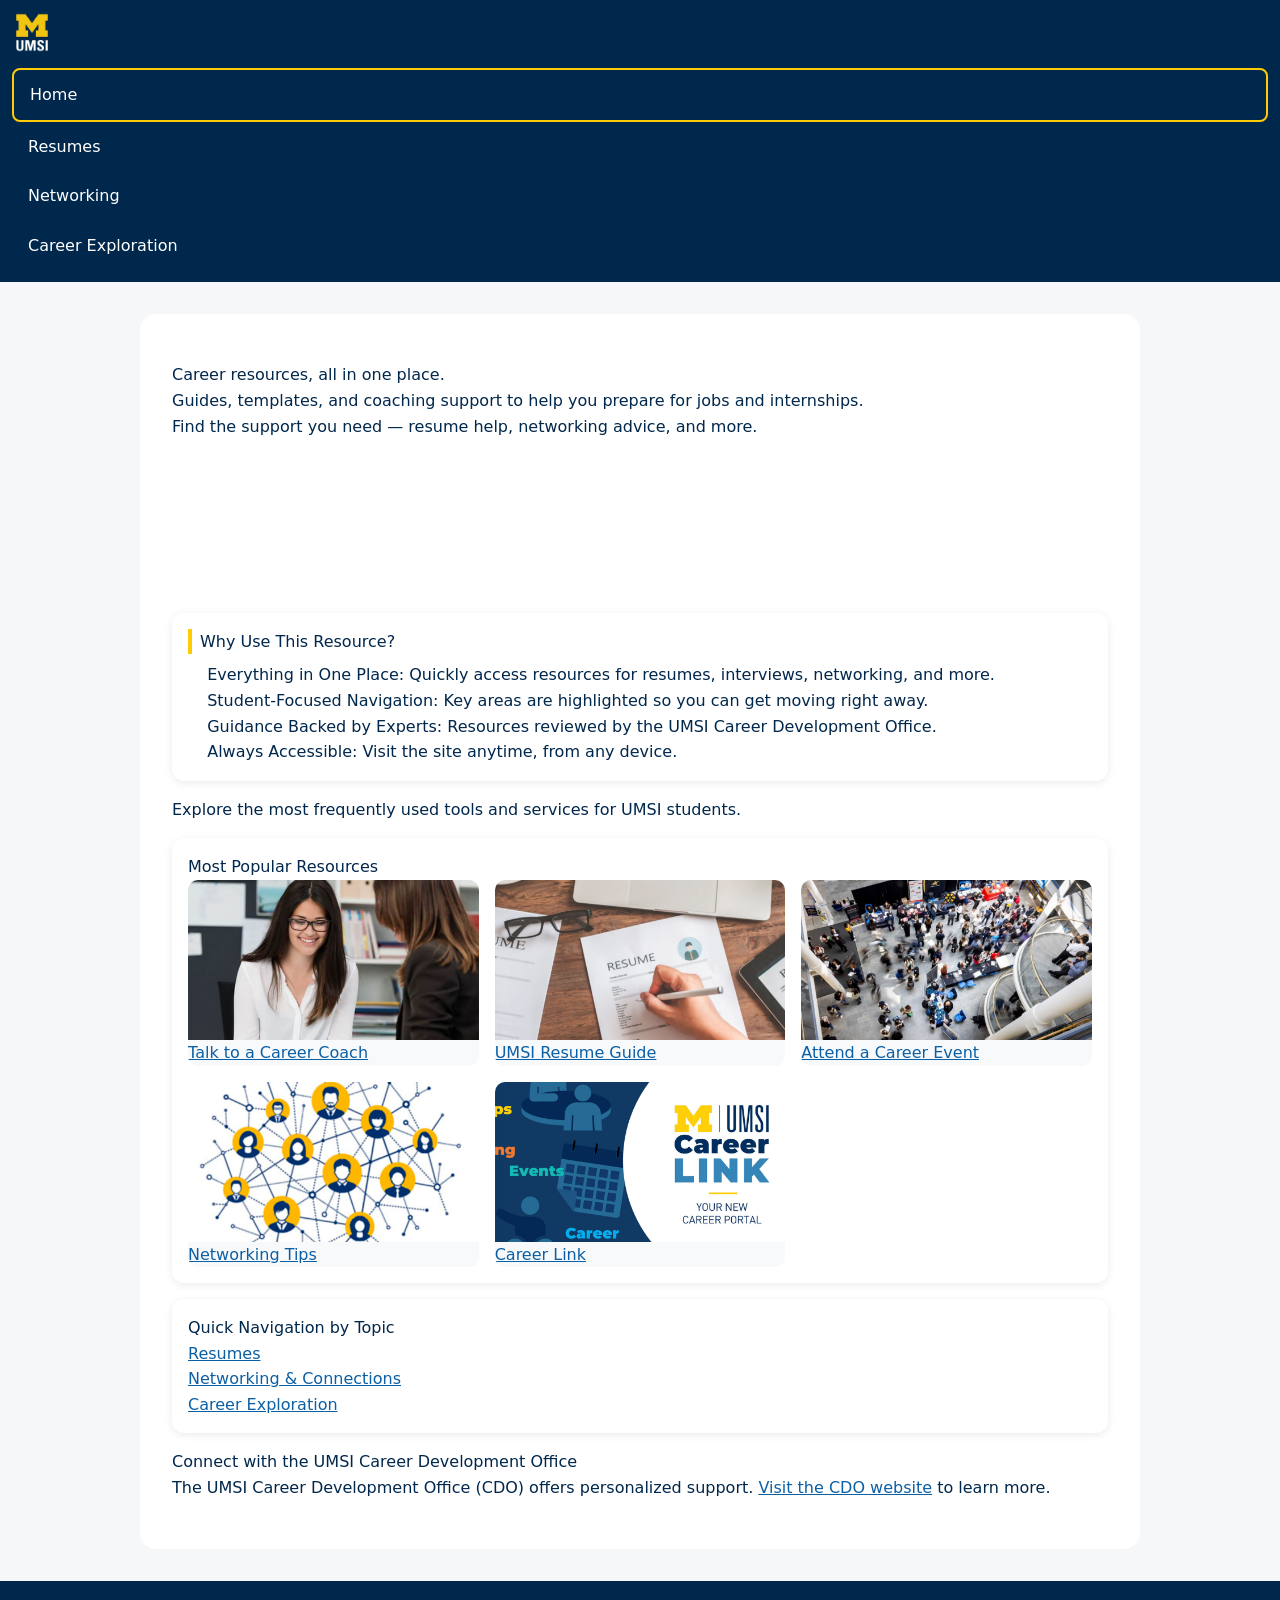
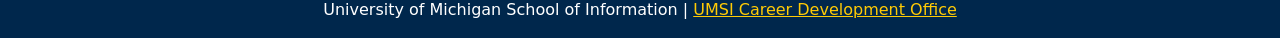
==== commit 9a984714: "Add files via upload" ====
--- a/index.html
+++ b/index.html
@@ -51,7 +51,7 @@
 
             <div class="hero-video">
                 <div class="video-wrap">
-                    <iframe width="560" height="315" src="https://www.youtube.com/embed/GSjGeDYJ5Nk?si=qhxJPRTIT___x8hG"
+                    <iframe src="https://www.youtube.com/embed/GSjGeDYJ5Nk?si=qhxJPRTIT___x8hG"
                         title="Introduction to UMSI Career Services" frameborder="0"
                         allow="accelerometer; autoplay; clipboard-write; encrypted-media; gyroscope; picture-in-picture; web-share"
                         referrerpolicy="strict-origin-when-cross-origin" allowfullscreen></iframe>
@@ -91,7 +91,7 @@
 
                     <li>
                         <a href="https://si-umich.12twenty.com/Login" target="_blank">
-                            <img src="images/popular_talkCoach.jpg" alt="Talk to a Career Coach">
+                            <img src="images/popular_talkCoach.jpg" alt="">
                             <span>Talk to a Career Coach</span>
                         </a>
                     </li>
@@ -99,14 +99,14 @@
                     <li>
                         <a href="https://docs.google.com/document/d/1_1GfDJyVGIgE82MZjVhuWT_aB_2Hcj1NN62FUCXoR_o/edit?tab=t.0"
                             target="_blank">
-                            <img src="images/popular_resumeGuide.jpg" alt="UMSI Resume Guide">
+                            <img src="images/popular_resumeGuide.jpg" alt="">
                             <span>UMSI Resume Guide</span>
                         </a>
                     </li>
 
                     <li>
                         <a href="https://umich.instructure.com/courses/137916/pages/attend-an-event" target="_blank">
-                            <img src="images/popular_careerEvent.jpg" alt="Attend a Career Event">
+                            <img src="images/popular_careerEvent.jpg" alt="">
                             <span>Attend a Career Event</span>
                         </a>
                     </li>
@@ -114,14 +114,14 @@
                     <li>
                         <a href="https://docs.google.com/document/d/18HMt79BU8ovGf9z7_P7No5tuwUS6qHNW5u0sgrepLtE/edit?tab=t.0"
                             target="_blank">
-                            <img src="images/popular_networking.jpg" alt="Networking Tips">
+                            <img src="images/popular_networking.jpg" alt="">
                             <span>Networking Tips</span>
                         </a>
                     </li>
 
                     <li>
                         <a href="https://si-umich.12twenty.com/Login" target="_blank">
-                            <img src="images/popular_careerLink.jpg" alt="Career Link Portal">
+                            <img src="images/popular_careerLink.jpg" alt="">
                             <span>Career Link</span>
                         </a>
                     </li>
--- a/css/style.css
+++ b/css/style.css
@@ -127,6 +127,30 @@
 }
 
 
+
+/* ======================================================
+   VIDEO-WRAPPER (Reusable)
+====================================================== */
+
+.video-wrapper {
+  position: relative;
+  width: 100%;
+  padding-bottom: 56.25%;
+  height: 0;
+  overflow: hidden;
+  border-radius: 12px; 
+}
+
+.video-wrapper iframe {
+  position: absolute;
+  top: 0;
+  left: 0;
+  width: 100%;
+  height: 100%;
+  border: 0;
+}
+
+
 /* ======================================================
    LIST STYLE
 ====================================================== */
@@ -224,7 +248,7 @@
 .page-career .career-layout{
   display: grid;
   gap: 2rem;
-  grid-template-columns: 2fr 1fr;
+  grid-template-columns: 1fr;
 }
 
 .page-career .career-aside .card{
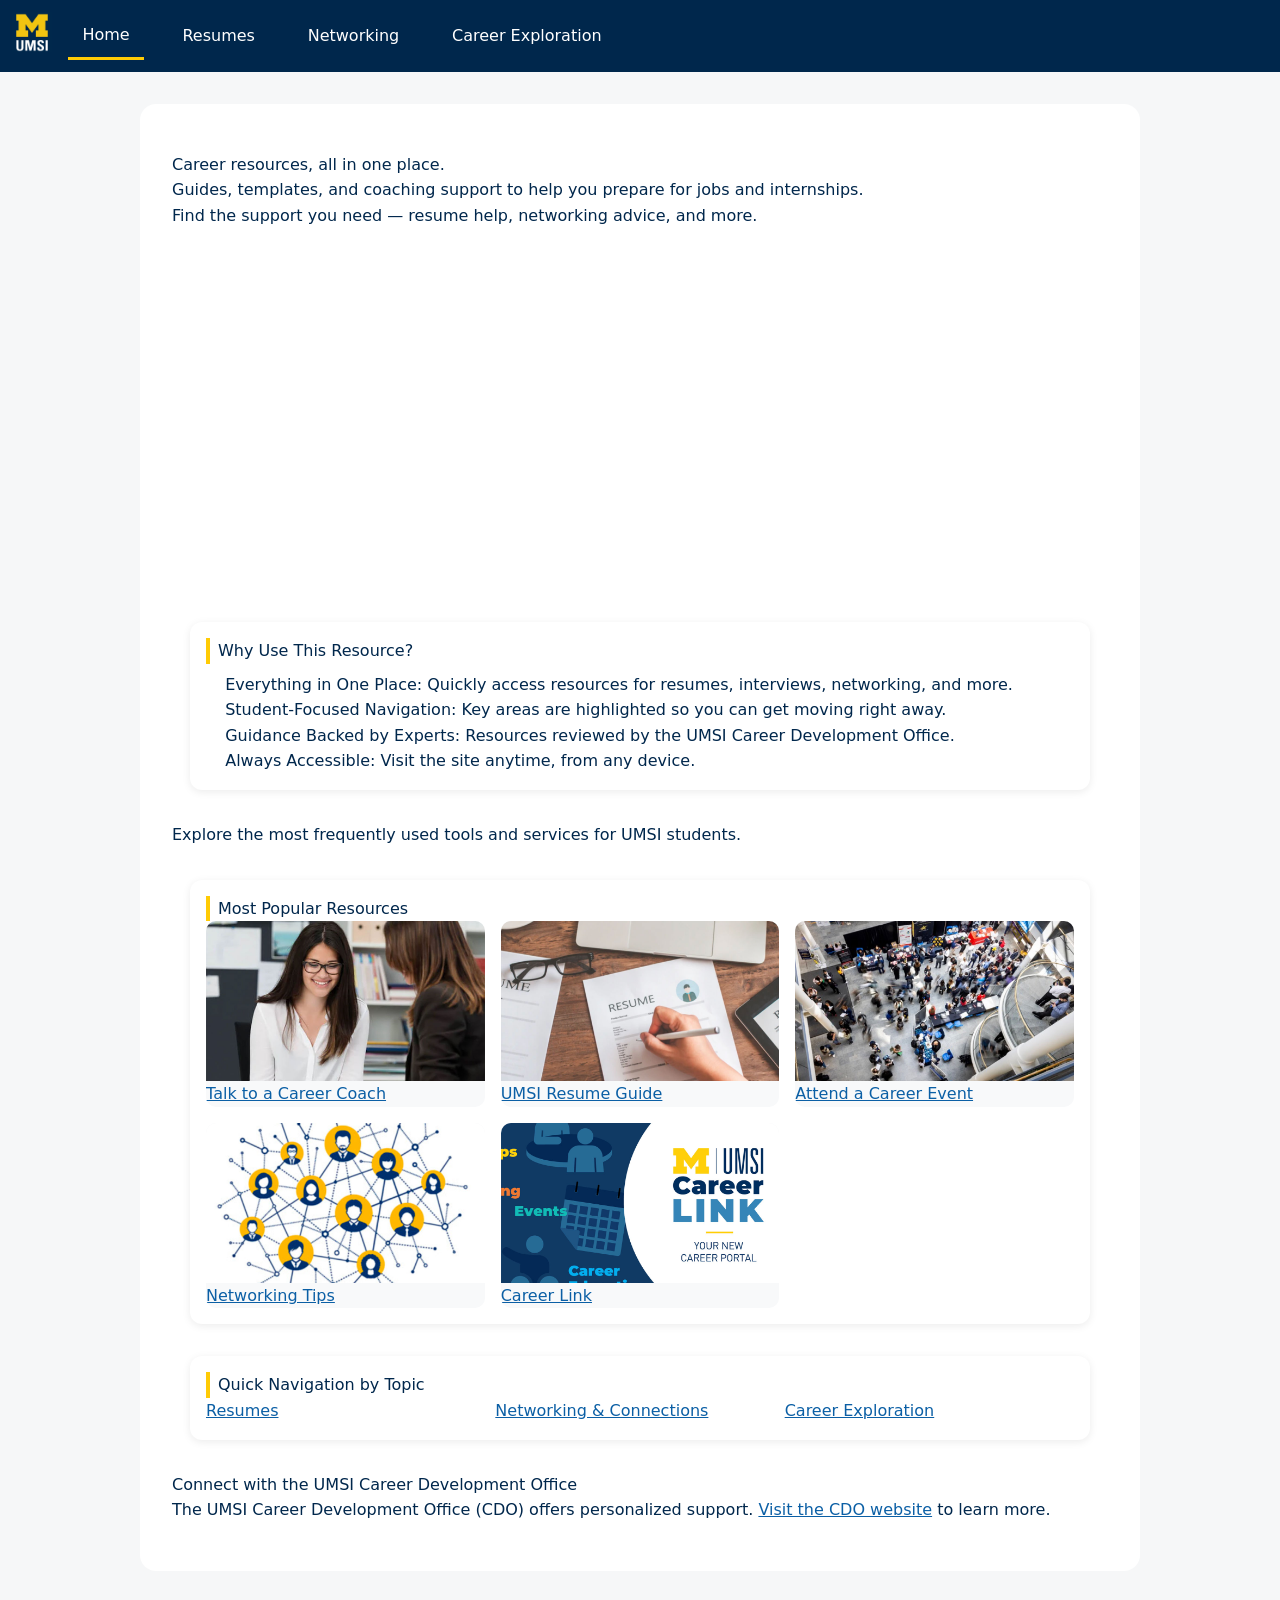
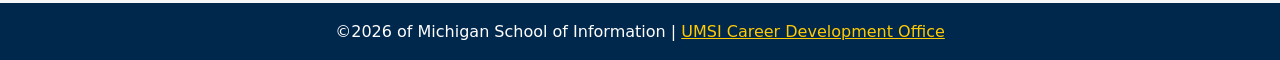
==== commit f43e9df3: "Add files via upload" ====
--- a/index.html
+++ b/index.html
@@ -9,6 +9,8 @@
     <link rel="stylesheet" href="css/style.css">
 
 </head>
+
+
 
 <body>
 
@@ -85,7 +87,7 @@
 
 
             <section class="card" aria-label="Most Popular Resources">
-                <h3>Most Popular Resources</h3>
+                <h2>Most Popular Resources</h2>
 
                 <ul class="popular-grid">
 
@@ -133,7 +135,7 @@
 
 
             <section class="card" aria-label="Quick Navigation">
-                <h3>Quick Navigation by Topic</h3>
+                <h2>Quick Navigation by Topic</h2>
                 <ul class="resource-list">
                     <li><a href="resume.html">Resumes</a></li>
                     <li><a href="networking.html">Networking & Connections</a></li>
@@ -155,9 +157,19 @@
     </main>
 
     <footer class="site-footer">
-        <p>University of Michigan School of Information | <a href="https://umich.instructure.com/courses/137916">UMSI
+        <p>
+            &copy;<span id="year"></span> of Michigan School of Information | <a
+                href="https://umich.instructure.com/courses/137916">UMSI
                 Career Development Office </a></p>
     </footer>
+
+    <script>
+        document.getElementById("year").innerHTML = new Date().getFullYear();
+    </script>
+
+
+
+
 </body>
 
 </html>
--- a/css/style.css
+++ b/css/style.css
@@ -1,6 +1,12 @@
 /* ======================================================
    BASE STYLES
 ====================================================== */
+*,
+*::before,
+*::after{
+  box-sizing: border-box;
+}
+
 
 body{
   font-family: system-ui, -apple-system, Segoe UI, Roboto, Arial, sans-serif;
@@ -82,21 +88,23 @@
 /* ======================================================
    NAVIGATION (FLEX)
 ====================================================== */
-
 .nav-list{
   list-style: none;
   padding: 0;
   margin: 0;
   display: flex;
   flex-direction: column;
+  align-items: left;
+  gap: 0.75rem;
 }
 
 .nav-list a{
   display: block;
-  padding: 0.75rem 1rem;
+  padding: 0.65rem 1rem;
   color: white;
   text-decoration: none;
   border-radius: 8px;
+  transition: background 0.2s ease, color 0.2s ease, border-color 0.2s ease;
 }
 
 .nav-list a:hover,
@@ -106,8 +114,25 @@
 }
 
 .nav-list a[aria-current="page"]{
-  border: 2px solid #FFCB05;
-}
+  border-bottom: 3px solid #FFCB05;
+  border-radius: 0;
+}
+
+/* tablet and up */
+@media screen and (min-width: 768px){
+  .nav-list{
+    flex-direction: row;
+    justify-content: center;
+    align-items: center;
+    flex-wrap: wrap;
+    gap: 1.5rem;
+  }
+
+  .nav-list a{
+    padding: 0.6rem 0.9rem;
+  }
+}
+
 
 
 /* ======================================================
@@ -128,26 +153,45 @@
 
 
 
+@media screen and (min-width: 768px){
+  .card{
+    max-width: 900px;
+    margin: 2rem auto;
+  }
+
+  .resource-list{
+    display: grid;
+    grid-template-columns: 1fr 1fr 1fr;
+  }
+}
+
+
+
 /* ======================================================
    VIDEO-WRAPPER (Reusable)
 ====================================================== */
 
-.video-wrapper {
+.video-wrap {
   position: relative;
   width: 100%;
-  padding-bottom: 56.25%;
-  height: 0;
+  max-width: 320px;
+  margin: 1rem 0;
+  aspect-ratio: 16 / 9;
   overflow: hidden;
-  border-radius: 12px; 
-}
-
-.video-wrapper iframe {
-  position: absolute;
-  top: 0;
-  left: 0;
+  border-radius: 12px;
+}
+
+.video-wrap iframe {
   width: 100%;
   height: 100%;
   border: 0;
+}
+
+@media screen and (min-width: 768px) {
+  .video-wrap {
+    max-width: 600px;
+    margin: 1.5rem auto;
+  }
 }
 
 
@@ -172,7 +216,7 @@
 
   display: grid;
   gap: 1rem;
-  grid-template-columns: repeat(auto-fit, minmax(220px, 1fr));
+  grid-template-columns: 1fr 1fr;
 }
 
 .popular-grid li{
@@ -188,22 +232,29 @@
 }
 
 
+@media screen and (min-width: 768px) {
+  .popular-grid {
+    grid-template-columns: 1fr 1fr 1fr;
+  }
+}
+
 /* ======================================================
    RESUME PAGE (Grid Example #1)
 ====================================================== */
 
-.page-resume .resume-resource-list{
+.resume-resource-list{
   list-style: none;
   padding: 0;
   margin: 1rem 0 0;
 
   display: grid;
+  grid-template-columns: 1fr;
   gap: 1rem;
 }
 
-.page-resume .resource-item{
+.resource-item{
   display: grid;
-  grid-template-columns: 2fr 3fr ;
+  grid-template-columns: 1fr 2fr ;
   gap: 0.5rem 1rem;
 
   background: #f8f9fa;
@@ -211,70 +262,207 @@
   border-radius: 10px;
 }
 
-.page-resume .resource-title{
+.resource-title{
   font-weight: 600;
 }
 
 
+.resume-form[hidden]{
+  display: none;
+}
+
+.resume-form{
+  display: flex;
+  flex-direction: column;
+  gap: 1rem;
+}
+
+.form-group{
+  display: flex;
+  flex-direction: column;
+}
+
+.resume-form label,
+.resume-form legend{
+  font-size: 1rem;
+  margin-bottom: 0.25rem;
+  color: #00274C;
+}
+
+.resume-form input,
+.resume-form textarea{
+  width: 100%;
+  padding: 0.65rem;
+  font-size: 1rem;
+  border: 1px solid #bfc7cf;
+  border-radius: 8px;
+  box-sizing: border-box;
+}
+
+.resume-form textarea{
+  min-height: 110px;
+  resize: vertical;
+}
+
+fieldset.form-group{
+  border: 1px solid #d9d9d9;
+  border-radius: 8px;
+  padding: 0.75rem;
+  margin: 0;
+}
+
+.checkbox-group{
+  display: flex;
+  align-items: center;
+  gap: 0.5rem;
+  margin-bottom: 0.75rem;
+}
+
+.checkbox-group input[type="checkbox"]{
+  width: auto;
+  margin: 0;
+}
+
+.checkbox-group label{
+  margin: 0;
+  font-size: 1rem;
+}
+
+
+
+.resume-form .submit-btn{
+  width: 100%;
+  padding: 1rem 1.25rem;
+  font-size: 1.1rem;
+  font-weight: 700;
+  border-radius: 10px;
+  background: #00274C;
+  color: white;
+  border: none;
+}
+
+.resume-form .submit-btn:hover,
+.resume-form .submit-btn:focus-visible{
+  background: #FFCB05;
+  color: #00274C;
+}
+
+
+
+
+@media screen and (min-width: 768px){
+  .resume-form{
+    display: grid;
+    grid-template-columns: 1fr 1fr;
+    gap: 1rem 1.5rem;
+  }
+
+  .resume-form fieldset,
+  .resume-form .form-group:last-of-type,
+  .resume-form .submit-btn{
+    grid-column: 1 / -1;
+  }
+}
+
+
+
+
+
 /* ======================================================
    NETWORKING PAGE (Grid Example #2)
 ====================================================== */
 
-.page-networking .image-grid{
+.image-grid{
   display: grid;
   gap: 1rem;
-  grid-template-columns: repeat(auto-fit, minmax(180px, 1fr));
-}
-
-.page-networking .image-grid figure{
+  grid-template-columns: 1fr 1fr;
+}
+
+.image-grid figure{
   margin: 0;
   aspect-ratio: 4 / 3;
   overflow: hidden;
   border-radius: 12px;
 }
 
-.page-networking .image-grid img{
+.image-grid img{
   width: 100%;
   height: 100%;
   object-fit: cover;
 }
 
 
+
+.tips-media{
+  margin: 1.5rem 0;
+}
+
+.tips-media figure{
+  margin: 0;
+}
+
+.tips-media img{
+  display: block;
+  width: 100%;
+  height: auto;
+  border-radius: 12px;
+}
+
+
+@media screen and (min-width: 768px) {
+  .image-grid {
+    grid-template-columns: 1fr 1fr 1fr 1fr;
+  }
+
+  .tips-media{
+    max-width: 700px;
+    margin: 2rem auto;
+  }
+
+  .tips-media img{
+    border-radius: 16px;
+  }
+}
+
 /* ======================================================
    CAREER PAGE (Grid Example #3 — Main RWD layout)
 ====================================================== */
 
-/* Layout: main + aside */
-.page-career .career-layout{
+.career-main{
   display: grid;
+  grid-template-columns: 1fr;
   gap: 2rem;
-  grid-template-columns: 1fr;
-}
-
-.page-career .career-aside .card{
-  background: rgba(255, 203, 5, 0.12);  /* soft maize */
-}
-
-
-/* Layout: cards inside main */
-.page-career .career-main{
-  display: grid;
-  gap: 1.5rem;
-}
-
-/* Make assessment span full width */
-.page-career .career-card--assessment{
-  grid-column: 1 / -1;
-}
-
-/* Center image */
-.page-career .career-figure{
-  text-align: center;
-}
-
-.page-career .career-figure img{
-  margin: 0 auto;
-  max-width: 450px;
+}
+
+.career-main .card{
+  width: 100%;
+  max-width: none;
+  margin: 0;
+}
+
+.career-main .callout{
+  width: 100%;
+  max-width: none;
+  margin: 0;
+}
+
+.career-figure img{
+  display: block;
+  width: 100%;
+  max-width: 500px;
+  height: auto;
+  margin: 1rem auto;
+}
+
+
+@media screen and (min-width: 768px){
+  .career-main{
+    gap: 2.5rem;
+  }
+
+  .career-figure img{
+    max-width: 420px;
+  }
 }
 
 
@@ -293,3 +481,66 @@
 .site-footer a{
   color: #FFCB05;
 }
+
+
+
+
+
+/* ======================================================
+   ERROR PAGE
+====================================================== */
+.error-page{
+  text-align: center;
+  padding: 2rem 1.5rem;
+}
+
+
+.error-links{
+  display: flex;
+  flex-direction: column;
+  gap: 0.75rem;
+  margin-top: 1.5rem;
+  align-items: center;
+}
+
+.error-btn{
+  display: inline-block;
+  padding: 0.75rem 1rem;
+  background: #00274C;
+  color: white;
+  text-decoration: none;
+  border-radius: 8px;
+}
+
+.error-btn:hover,
+.error-btn:focus-visible{
+  background: #FFCB05;
+  color: #00274C;
+}
+
+
+header{
+  background: #00274C;
+  padding: 0.8rem 1rem;
+}
+
+.header-grid{
+  display: flex;
+  justify-content: left;
+}
+
+.header-grid img{
+  width: 72px;
+  height: auto;
+  display: block;
+}
+
+
+
+@media screen and (min-width: 768px){
+  .error-links{
+    flex-direction: row;
+    justify-content: center;
+    flex-wrap: wrap;
+  }
+}
